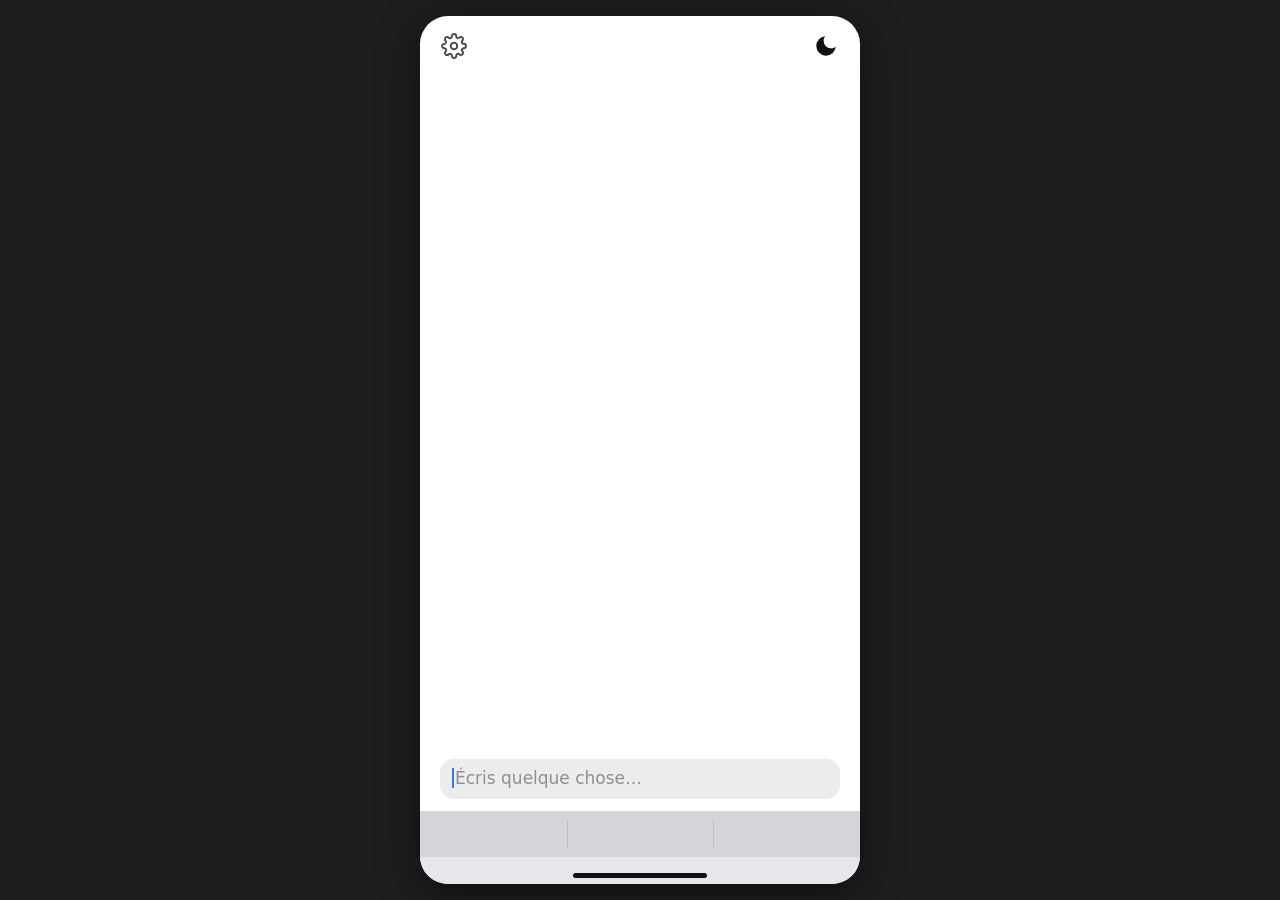
==== keyboard/index.html @ cfa55ed8 "feat(keyboard): add web keyboard app" ====
<!doctype html>
<html lang="fr">
<head>
  <meta charset="utf-8">
  <meta name="viewport" content="width=device-width, initial-scale=1, viewport-fit=cover, user-scalable=no">
  <title>Clavier prédictif n-gramme</title>
  <meta name="description" content="Prédiction du mot suivant en français avec un modèle n-gramme Kneser-Ney, 100 % hors-ligne dans le navigateur.">
  <meta name="theme-color" content="#ffffff">
  <link rel="manifest" href="manifest.webmanifest">
  <link rel="icon" href="icons/icon.svg" type="image/svg+xml">
  <link rel="apple-touch-icon" href="icons/icon-192.png">
  <link rel="stylesheet" href="css/style.css">
  <script>
    // apply the saved theme before the first paint (no flash)
    try {
      const pref = localStorage.getItem("ngram-theme") || "auto";
      const dark = pref === "dark" || (pref === "auto" && matchMedia("(prefers-color-scheme: dark)").matches);
      document.documentElement.dataset.theme = dark ? "dark" : "light";
    } catch { /* storage blocked: light theme */ }
  </script>
</head>
<body>
  <div class="phone" id="phone">
    <header class="top">
      <button type="button" id="btn-settings" class="icon" aria-label="Réglages">
        <svg viewBox="0 0 24 24" fill="none" stroke="currentColor" stroke-width="1.8" stroke-linecap="round" stroke-linejoin="round" aria-hidden="true"><circle cx="12" cy="12" r="3"/><path d="M19.4 15a1.65 1.65 0 0 0 .33 1.82l.06.06a2 2 0 0 1 0 2.83 2 2 0 0 1-2.83 0l-.06-.06a1.65 1.65 0 0 0-1.82-.33 1.65 1.65 0 0 0-1 1.51V21a2 2 0 0 1-2 2 2 2 0 0 1-2-2v-.09A1.65 1.65 0 0 0 9 19.4a1.65 1.65 0 0 0-1.82.33l-.06.06a2 2 0 0 1-2.83 0 2 2 0 0 1 0-2.83l.06-.06a1.65 1.65 0 0 0 .33-1.82 1.65 1.65 0 0 0-1.51-1H3a2 2 0 0 1-2-2 2 2 0 0 1 2-2h.09A1.65 1.65 0 0 0 4.6 9a1.65 1.65 0 0 0-.33-1.82l-.06-.06a2 2 0 0 1 0-2.83 2 2 0 0 1 2.83 0l.06.06a1.65 1.65 0 0 0 1.82.33H9a1.65 1.65 0 0 0 1-1.51V3a2 2 0 0 1 2-2 2 2 0 0 1 2 2v.09a1.65 1.65 0 0 0 1 1.51 1.65 1.65 0 0 0 1.82-.33l.06-.06a2 2 0 0 1 2.83 0 2 2 0 0 1 0 2.83l-.06.06a1.65 1.65 0 0 0-.33 1.82V9a1.65 1.65 0 0 0 1.51 1H21a2 2 0 0 1 2 2 2 2 0 0 1-2 2h-.09a1.65 1.65 0 0 0-1.51 1z"/></svg>
      </button>
      <button type="button" id="btn-theme" class="icon" aria-label="Basculer clair / sombre">
        <svg class="i-moon" viewBox="0 0 24 24" fill="currentColor" aria-hidden="true"><path d="M21 12.8A9 9 0 1 1 11.2 3a7 7 0 0 0 9.8 9.8z"/></svg>
        <svg class="i-sun" viewBox="0 0 24 24" fill="none" stroke="currentColor" stroke-width="1.8" stroke-linecap="round" aria-hidden="true"><circle cx="12" cy="12" r="4"/><path d="M12 2v2.5M12 19.5V22M2 12h2.5M19.5 12H22M4.9 4.9l1.8 1.8M17.3 17.3l1.8 1.8M4.9 19.1l1.8-1.8M17.3 6.7l1.8-1.8"/></svg>
      </button>
    </header>

    <main id="messages" class="messages" aria-live="polite" aria-label="Messages envoyés"></main>

    <div class="composer">
      <div id="field" class="field" aria-label="Texte saisi"><span id="text" class="text"></span><i class="caret"></i><span id="placeholder" class="placeholder">Écris quelque chose…</span></div>
    </div>

    <section class="kbd" aria-label="Clavier">
      <div id="suggestions" class="sugs">
        <button type="button" class="sug" data-i="0"></button>
        <button type="button" class="sug" data-i="1"></button>
        <button type="button" class="sug" data-i="2"></button>
      </div>
      <div id="keys" class="keys"></div>
      <div class="home" aria-hidden="true"></div>
      <div id="accents" class="accents" hidden></div>
    </section>

    <div id="sheet" class="sheet" hidden>
      <div class="backdrop" data-close></div>
      <div class="panel" role="dialog" aria-modal="true" aria-label="Réglages">
        <div class="panel-head">
          <h2>Réglages</h2>
          <button type="button" class="icon small" data-close aria-label="Fermer">✕</button>
        </div>

        <h3>Apparence</h3>
        <div class="seg" id="seg-theme" role="group" aria-label="Thème">
          <button type="button" data-theme-pref="auto">Auto</button>
          <button type="button" data-theme-pref="light">Clair</button>
          <button type="button" data-theme-pref="dark">Sombre</button>
        </div>

        <h3>Modèle</h3>
        <div class="seg" id="seg-model" role="group" aria-label="Modèle">
          <button type="button" data-model="light">Léger · 5 Mo</button>
          <button type="button" data-model="standard">Standard · 11 Mo</button>
        </div>
        <dl class="facts" id="facts"></dl>

        <h3>Cette session</h3>
        <div class="stats">
          <div><b id="s-presses">0</b><span>touches</span></div>
          <div><b id="s-chars">0</b><span>caractères</span></div>
          <div class="hl"><b id="s-saved">–</b><span>économie</span></div>
          <div><b id="s-taps">0</b><span>mots cliqués</span></div>
          <div><b id="s-ms">–</b><span>par prédiction</span></div>
        </div>
        <p class="note">Économie = 1 − touches pressées / caractères écrits (chaque touche, retour arrière compris, compte pour 1 ; un clic sur une suggestion compte pour 1 touche).</p>
        <button type="button" id="reset" class="wide">Effacer la conversation et les compteurs</button>
      </div>
    </div>

    <div id="loading" class="loading" hidden>
      <p id="loading-text">Chargement du modèle…</p>
      <div class="bar"><i id="bar"></i></div>
      <p class="hint">Une seule fois : ensuite tout fonctionne sans connexion.</p>
    </div>
  </div>
  <script type="module" src="js/app.js"></script>
</body>
</html>
---- keyboard/css/style.css ----
/* Layout and colours follow the design mockup (light and dark iOS-style keyboard). */
:root {
  color-scheme: light;
  --page: #ffffff; --text: #111111; --muted: #8e8e93; --field: #ececec;
  --kbd: #e6e7ec; --bar: #d3d5db; --divider: #b9bcc4;
  --key: #ffffff; --key-special: #adb3bf; --key-text: #111111; --key-down: #c9ccd4;
  --shift-on: #ffffff; --key-shadow: 0 1px 0 rgba(0, 0, 0, .3);
  --bubble: #2f7cf6; --bubble-text: #ffffff; --accent: #2f7cf6; --line: #e3e5ea; --ok: #15803d; --ok-soft: #e1f4e8;
  --panel: #ffffff; --panel-soft: #f3f4f7; --home: #111111;
}
:root[data-theme="dark"] {
  color-scheme: dark;
  --page: #4a4a4a; --text: #ffffff; --muted: #b3b3b8; --field: #6e6e6e;
  --kbd: #2b2b2b; --bar: #2b2b2b; --divider: #4a4a4a;
  --key: #6b6b6b; --key-special: #424242; --key-text: #ffffff; --key-down: #8a8a8a;
  --shift-on: #d6d6d6; --key-shadow: 0 1px 0 rgba(0, 0, 0, .55);
  --bubble: #3b82f6; --accent: #7fb0ff; --line: #5a5a5a; --ok: #6fdc97; --ok-soft: #26402f;
  --panel: #303030; --panel-soft: #3c3c3c; --home: #ffffff;
}

* { box-sizing: border-box; -webkit-tap-highlight-color: transparent; }
html, body { margin: 0; height: 100%; background: var(--page); color: var(--text);
  font: 17px/1.35 -apple-system, BlinkMacSystemFont, "SF Pro Text", "Segoe UI", Roboto, system-ui, sans-serif; }
body { display: flex; justify-content: center; background: #1e1e1e; }
.phone { position: relative; width: 100%; max-width: 440px; height: 100dvh; background: var(--page);
  display: flex; flex-direction: column; overflow: hidden; }
@media (min-width: 600px) and (min-height: 760px) {
  .phone { height: min(100dvh - 32px, 920px); margin-top: 16px; border-radius: 28px; box-shadow: 0 10px 40px rgba(0,0,0,.5); }
}

/* top icons */
.top { display: flex; justify-content: space-between; padding: calc(10px + env(safe-area-inset-top)) 14px 0; }
.icon { appearance: none; border: 0; background: transparent; color: var(--text); width: 40px; height: 40px;
  border-radius: 50%; display: grid; place-items: center; cursor: pointer; padding: 0; }
.icon svg { width: 26px; height: 26px; }
.icon:active { background: color-mix(in srgb, var(--text) 12%, transparent); }
.icon.small { width: 32px; height: 32px; font-size: 1rem; }
:root:not([data-theme="dark"]) .i-sun, :root[data-theme="dark"] .i-moon { display: none; }
#btn-settings { opacity: .75; }

/* sent messages */
.messages { flex: 1 1 0; min-height: 0; overflow-y: auto; padding: 8px 16px; display: flex; flex-direction: column;
  justify-content: flex-end; gap: 6px; }
.msg { align-self: flex-end; max-width: 80%; background: var(--bubble); color: var(--bubble-text); padding: 8px 13px;
  border-radius: 18px 18px 4px 18px; white-space: pre-wrap; word-break: break-word; }

/* input field, just above the suggestion bar */
.composer { padding: 8px 20px 12px; }
.field { min-height: 40px; max-height: 120px; overflow-y: auto; background: var(--field); border-radius: 14px;
  padding: 8px 12px; display: block; white-space: pre-wrap; word-break: break-word; line-height: 1.4; }
.caret { display: inline-block; width: 2px; height: 1.15em; background: var(--accent); vertical-align: text-bottom;
  margin-right: 1px; animation: blink 1s steps(1) infinite; }
@keyframes blink { 50% { opacity: 0; } }
.placeholder { color: var(--muted); }
.field.filled .placeholder { display: none; }

/* keyboard */
.kbd { position: relative; background: var(--kbd); padding-bottom: calc(6px + env(safe-area-inset-bottom)); user-select: none;
  -webkit-user-select: none; touch-action: none; }
.sugs { display: grid; grid-template-columns: repeat(3, 1fr); background: var(--bar); height: 46px; }
.sug { appearance: none; border: 0; background: transparent; color: var(--text); font: inherit; font-size: 1.05rem;
  padding: 0 8px; cursor: pointer; overflow: hidden; text-overflow: ellipsis; white-space: nowrap;
  border-left: 1px solid var(--divider); margin: 9px 0; }
.sug:first-child { border-left: 0; }
.sug:active { opacity: .55; }
.keys { padding: 8px 4px 0; display: flex; flex-direction: column; gap: 11px; }
.row { display: flex; gap: 6px; justify-content: center; }
.key { appearance: none; border: 0; border-radius: 6px; background: var(--key); color: var(--key-text); font: inherit;
  font-size: 1.4rem; height: 46px; flex: 1 1 0; min-width: 0; padding: 0; box-shadow: var(--key-shadow); cursor: pointer;
  display: grid; place-items: center; touch-action: none; }
.key.down { background: var(--key-down); }
.key.special { background: var(--key-special); font-size: 1rem; flex: 1.5 1 0; }
.key.special.down { filter: brightness(1.2); }
.key.space { flex: 5 1 0; font-size: 1rem; background: var(--key); }
.key.wide { flex: 1.5 1 0; }
.key.spacer { visibility: hidden; box-shadow: none; flex: 1.5 1 0; }
.key.on { background: var(--shift-on); color: #111; }
.key svg { width: 22px; height: 22px; }
.home { width: 134px; height: 5px; border-radius: 3px; background: var(--home); margin: 8px auto 0; }
@media (display-mode: standalone) { .home { display: none; } }
@media (max-height: 700px) { .key { height: 40px; } .keys { gap: 8px; } }

/* long-press accents */
.accents { position: absolute; z-index: 4; display: flex; gap: 2px; padding: 6px; background: var(--key); color: var(--key-text);
  border-radius: 10px; box-shadow: 0 4px 16px rgba(0,0,0,.35); }
.accents[hidden] { display: none; }
.acc { min-width: 36px; height: 46px; display: grid; place-items: center; font-size: 1.5rem; border-radius: 7px; }
.acc.sel { background: var(--accent); color: #fff; }

/* settings sheet */
.sheet { position: absolute; inset: 0; z-index: 6; display: flex; flex-direction: column; justify-content: flex-end; }
.sheet[hidden] { display: none; }
.backdrop { position: absolute; inset: 0; background: rgba(0, 0, 0, .45); }
.panel { position: relative; background: var(--panel); border-radius: 18px 18px 0 0; padding: 14px 18px calc(18px + env(safe-area-inset-bottom));
  max-height: 88%; overflow-y: auto; box-shadow: 0 -6px 30px rgba(0,0,0,.35); }
.panel-head { display: flex; justify-content: space-between; align-items: center; }
h2 { margin: 0; font-size: 1.2rem; }
h3 { margin: 18px 0 8px; font-size: .78rem; text-transform: uppercase; letter-spacing: .06em; color: var(--muted); font-weight: 600; }
.seg { display: flex; background: var(--panel-soft); border-radius: 10px; padding: 3px; gap: 3px; }
.seg button { flex: 1; appearance: none; border: 0; background: transparent; color: var(--text); font: inherit; font-size: .9rem;
  padding: 8px 6px; border-radius: 8px; cursor: pointer; }
.seg button.on { background: var(--accent); color: #fff; font-weight: 600; }
.facts { margin: 10px 0 0; display: grid; grid-template-columns: auto 1fr; gap: 4px 12px; font-size: .86rem; }
.facts dt { color: var(--muted); }
.facts dd { margin: 0; text-align: right; font-variant-numeric: tabular-nums; }
.facts dd.ok { color: var(--ok); font-weight: 600; }
.stats { display: grid; grid-template-columns: repeat(3, 1fr); gap: 8px; }
.stats div { background: var(--panel-soft); border-radius: 10px; padding: 8px 4px; text-align: center; display: flex; flex-direction: column; }
.stats b { font-size: 1.1rem; font-variant-numeric: tabular-nums; }
.stats span { font-size: .68rem; color: var(--muted); }
.stats .hl { background: var(--ok-soft); }
.stats .hl b { color: var(--ok); }
.note { color: var(--muted); font-size: .76rem; margin: 8px 0 0; }
.wide { width: 100%; margin-top: 16px; appearance: none; border: 1px solid var(--line); background: transparent; color: var(--accent);
  font: inherit; padding: 10px; border-radius: 10px; cursor: pointer; }

/* loading */
.loading { position: absolute; inset: 0; z-index: 9; background: var(--page); display: flex; flex-direction: column; align-items: center;
  justify-content: center; gap: 12px; padding: 24px; text-align: center; }
.loading[hidden] { display: none; }
.bar { width: min(280px, 80%); height: 8px; background: var(--field); border-radius: 99px; overflow: hidden; }
.bar i { display: block; height: 100%; width: 0; background: var(--accent); transition: width .15s; }
.hint { color: var(--muted); font-size: .85rem; margin: 0; }
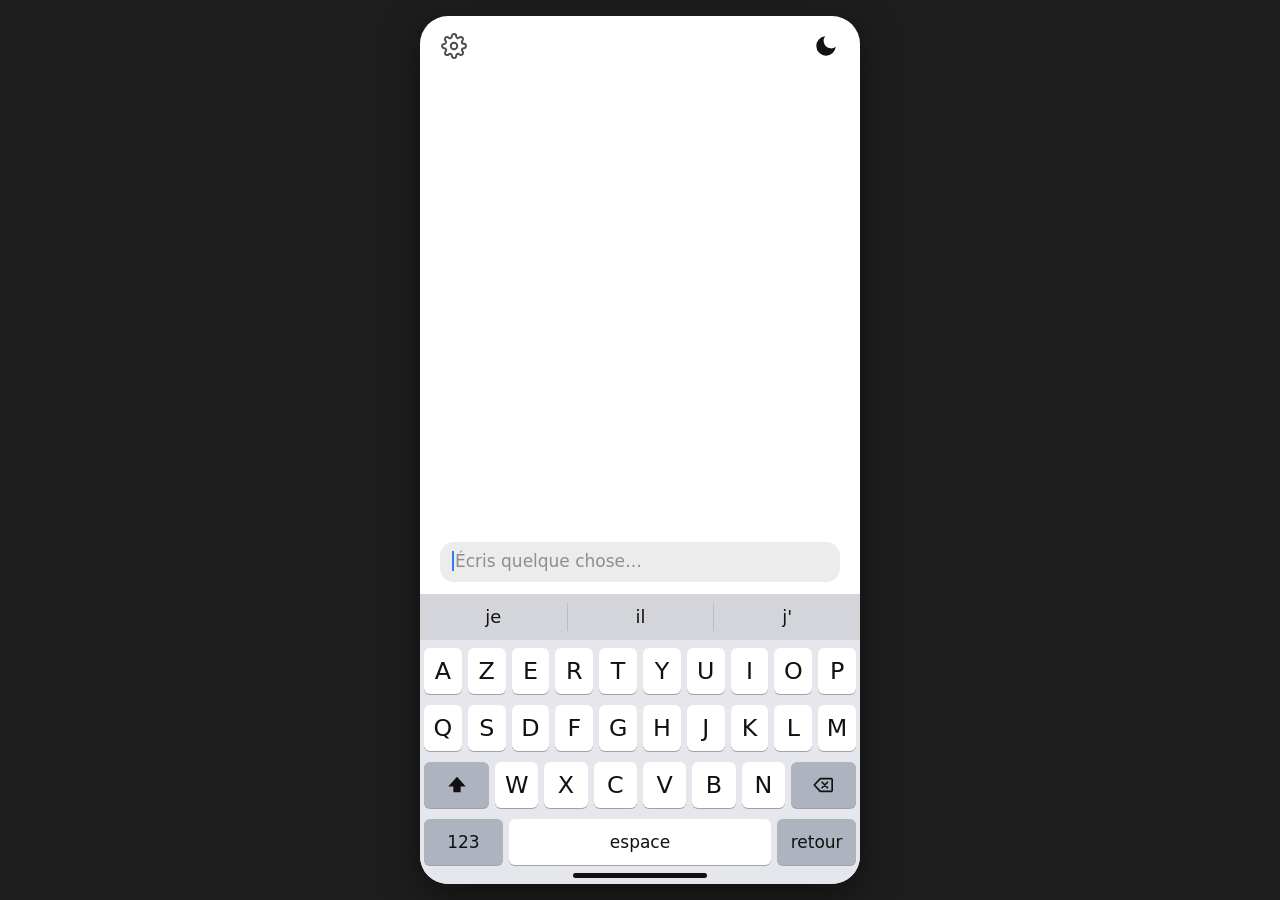
==== commit f1093ee0: "feat(keyboard): slide the active pill in segmented controls Single pill positioned from JS under the" ====
--- a/keyboard/index.html
+++ b/keyboard/index.html
@@ -58,6 +58,7 @@
 
         <h3>Apparence</h3>
         <div class="seg" id="seg-theme" role="group" aria-label="Thème">
+          <i class="thumb" aria-hidden="true"></i>
           <button type="button" data-theme-pref="auto">Auto</button>
           <button type="button" data-theme-pref="light">Clair</button>
           <button type="button" data-theme-pref="dark">Sombre</button>
@@ -65,6 +66,7 @@
 
         <h3>Modèle</h3>
         <div class="seg" id="seg-model" role="group" aria-label="Modèle">
+          <i class="thumb" aria-hidden="true"></i>
           <button type="button" data-model="light">Léger · 5 Mo</button>
           <button type="button" data-model="standard">Standard · 11 Mo</button>
         </div>
--- a/keyboard/css/style.css
+++ b/keyboard/css/style.css
@@ -90,16 +90,34 @@
 /* settings sheet */
 .sheet { position: absolute; inset: 0; z-index: 6; display: flex; flex-direction: column; justify-content: flex-end; }
 .sheet[hidden] { display: none; }
-.backdrop { position: absolute; inset: 0; background: rgba(0, 0, 0, .45); }
+.backdrop { position: absolute; inset: 0; background: rgba(0, 0, 0, .45); opacity: 0; transition: opacity 200ms ease; }
 .panel { position: relative; background: var(--panel); border-radius: 18px 18px 0 0; padding: 14px 18px calc(18px + env(safe-area-inset-bottom));
-  max-height: 88%; overflow-y: auto; box-shadow: 0 -6px 30px rgba(0,0,0,.35); }
+  max-height: 88%; overflow-y: auto; box-shadow: 0 -6px 30px rgba(0,0,0,.35);
+  /* closed state = exit timing: short and snappy (the system is responding) */
+  transform: translateY(100%); transition: transform 240ms cubic-bezier(.23, 1, .32, 1); will-change: transform; }
+/* open state = enter timing: iOS-like drawer curve */
+.sheet.open .backdrop { opacity: 1; transition-duration: 350ms; }
+.sheet.open .panel { transform: none; transition: transform 450ms cubic-bezier(.32, .72, 0, 1); }
+@media (prefers-reduced-motion: reduce) {
+  .panel { transform: none; opacity: 0; transition: opacity 150ms ease; }
+  .sheet.open .panel { opacity: 1; transition: opacity 200ms ease; }
+}
+/* press feedback on controls (not on the keys: they are hit hundreds of times) */
+.seg button, .wide, .icon { transition: transform 160ms ease-out, background-color 150ms ease, color 150ms ease; }
+.seg button:active, .wide:active { transform: scale(.97); }
+.icon:active { transform: scale(.92); }
 .panel-head { display: flex; justify-content: space-between; align-items: center; }
 h2 { margin: 0; font-size: 1.2rem; }
 h3 { margin: 18px 0 8px; font-size: .78rem; text-transform: uppercase; letter-spacing: .06em; color: var(--muted); font-weight: 600; }
-.seg { display: flex; background: var(--panel-soft); border-radius: 10px; padding: 3px; gap: 3px; }
+.seg { position: relative; display: flex; background: var(--panel-soft); border-radius: 10px; padding: 3px; gap: 3px; }
 .seg button { flex: 1; appearance: none; border: 0; background: transparent; color: var(--text); font: inherit; font-size: .9rem;
-  padding: 8px 6px; border-radius: 8px; cursor: pointer; }
-.seg button.on { background: var(--accent); color: #fff; font-weight: 600; }
+  padding: 8px 6px; border-radius: 8px; cursor: pointer; position: relative; z-index: 1; }
+.seg button.on { color: #fff; font-weight: 600; }
+/* the blue pill slides under the buttons (position set from JS) */
+.thumb { position: absolute; top: 3px; bottom: 3px; left: 0; width: var(--w, 0); transform: translateX(var(--x, 0)); background: var(--accent);
+  border-radius: 8px; transition: transform 300ms cubic-bezier(.32, .72, 0, 1), width 300ms cubic-bezier(.32, .72, 0, 1); }
+.thumb.snap { transition: none; }
+@media (prefers-reduced-motion: reduce) { .thumb { transition: none; } }
 .facts { margin: 10px 0 0; display: grid; grid-template-columns: auto 1fr; gap: 4px 12px; font-size: .86rem; }
 .facts dt { color: var(--muted); }
 .facts dd { margin: 0; text-align: right; font-variant-numeric: tabular-nums; }
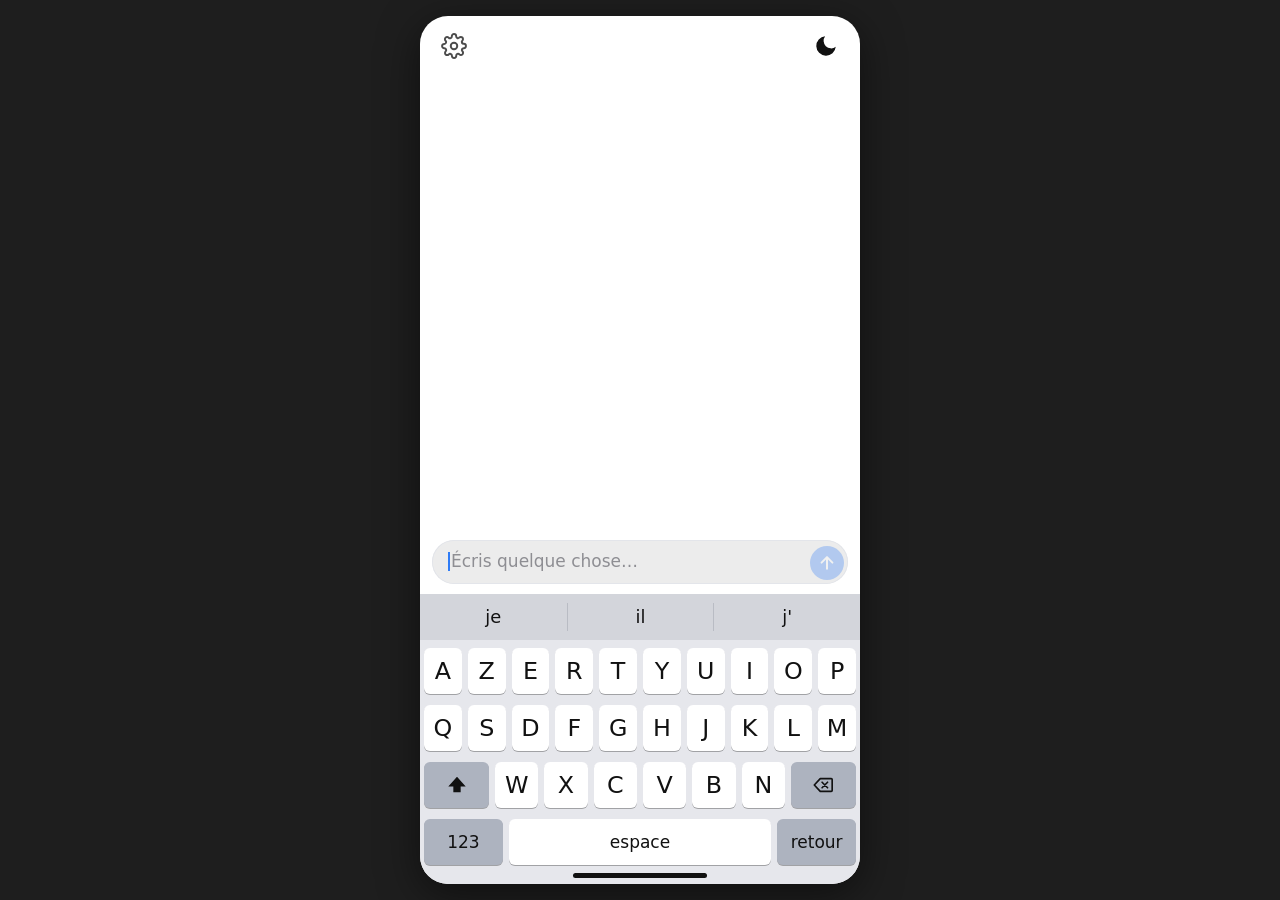
==== commit 6a9a0a52: "feat(keyboard): redesign the text field with a send button Pill-shaped field with a built-in send bu" ====
--- a/keyboard/index.html
+++ b/keyboard/index.html
@@ -8,7 +8,10 @@
   <meta name="theme-color" content="#ffffff">
   <link rel="manifest" href="manifest.webmanifest">
   <link rel="icon" href="icons/icon.svg" type="image/svg+xml">
-  <link rel="apple-touch-icon" href="icons/icon-192.png">
+  <link rel="apple-touch-icon" href="icons/apple-touch-icon.png">
+  <meta name="apple-mobile-web-app-capable" content="yes">
+  <meta name="mobile-web-app-capable" content="yes">
+  <meta name="apple-mobile-web-app-title" content="n-gram">
   <link rel="stylesheet" href="css/style.css">
   <script>
     // apply the saved theme before the first paint (no flash)
@@ -34,7 +37,12 @@
     <main id="messages" class="messages" aria-live="polite" aria-label="Messages envoyés"></main>
 
     <div class="composer">
-      <div id="field" class="field" aria-label="Texte saisi"><span id="text" class="text"></span><i class="caret"></i><span id="placeholder" class="placeholder">Écris quelque chose…</span></div>
+      <div class="compose-box">
+        <div id="field" class="field" aria-label="Texte saisi"><span id="text" class="text"></span><i class="caret"></i><span id="placeholder" class="placeholder">Écris quelque chose…</span></div>
+        <button type="button" id="btn-send" class="send" aria-label="Envoyer" disabled>
+          <svg viewBox="0 0 24 24" fill="none" stroke="currentColor" stroke-width="2.4" stroke-linecap="round" stroke-linejoin="round" aria-hidden="true"><path d="M12 19V5M5.5 11.5 12 5l6.5 6.5"/></svg>
+        </button>
+      </div>
     </div>
 
     <section class="kbd" aria-label="Clavier">
@@ -46,14 +54,18 @@
       <div id="keys" class="keys"></div>
       <div class="home" aria-hidden="true"></div>
       <div id="accents" class="accents" hidden></div>
+      <div id="pop" class="pop" hidden aria-hidden="true"></div>
     </section>
 
     <div id="sheet" class="sheet" hidden>
       <div class="backdrop" data-close></div>
       <div class="panel" role="dialog" aria-modal="true" aria-label="Réglages">
-        <div class="panel-head">
-          <h2>Réglages</h2>
-          <button type="button" class="icon small" data-close aria-label="Fermer">✕</button>
+        <div class="panel-grip">
+          <i class="grabber" aria-hidden="true"></i>
+          <div class="panel-head">
+            <h2>Réglages</h2>
+            <button type="button" class="icon small" data-close aria-label="Fermer">✕</button>
+          </div>
         </div>
 
         <h3>Apparence</h3>
@@ -62,6 +74,12 @@
           <button type="button" data-theme-pref="auto">Auto</button>
           <button type="button" data-theme-pref="light">Clair</button>
           <button type="button" data-theme-pref="dark">Sombre</button>
+        </div>
+
+        <div id="install" hidden>
+          <h3>Application</h3>
+          <button type="button" id="btn-install" class="wide primary">Installer l'application</button>
+          <p class="note" id="install-note"></p>
         </div>
 
         <h3>Modèle</h3>
--- a/keyboard/css/style.css
+++ b/keyboard/css/style.css
@@ -45,9 +45,18 @@
   border-radius: 18px 18px 4px 18px; white-space: pre-wrap; word-break: break-word; }
 
 /* input field, just above the suggestion bar */
-.composer { padding: 8px 20px 12px; }
-.field { min-height: 40px; max-height: 120px; overflow-y: auto; background: var(--field); border-radius: 14px;
-  padding: 8px 12px; display: block; white-space: pre-wrap; word-break: break-word; line-height: 1.4; }
+.composer { padding: 6px 12px 10px; }
+.compose-box { display: flex; align-items: flex-end; gap: 8px; background: var(--field); border-radius: 22px; padding: 4px 4px 4px 16px;
+  box-shadow: inset 0 0 0 1px var(--line); transition: box-shadow 150ms ease; }
+.compose-box.filled { box-shadow: inset 0 0 0 1.5px var(--accent); }
+.field { flex: 1 1 0; min-width: 0; min-height: 34px; max-height: 110px; overflow-y: auto; padding: 6px 0; display: block; white-space: pre-wrap;
+  word-break: break-word; line-height: 1.4; scrollbar-width: none; }
+.field::-webkit-scrollbar { display: none; }
+.send { flex: none; width: 34px; height: 34px; border-radius: 50%; border: 0; padding: 0; display: grid; place-items: center; cursor: pointer;
+  background: var(--accent); color: #fff; transition: transform 160ms ease-out, opacity 150ms ease; }
+.send svg { width: 20px; height: 20px; }
+.send:disabled { opacity: .3; cursor: default; }
+.send:not(:disabled):active { transform: scale(.9); }
 .caret { display: inline-block; width: 2px; height: 1.15em; background: var(--accent); vertical-align: text-bottom;
   margin-right: 1px; animation: blink 1s steps(1) infinite; }
 @keyframes blink { 50% { opacity: 0; } }
@@ -77,8 +86,14 @@
 .key.on { background: var(--shift-on); color: #111; }
 .key svg { width: 22px; height: 22px; }
 .home { width: 134px; height: 5px; border-radius: 3px; background: var(--home); margin: 8px auto 0; }
-@media (display-mode: standalone) { .home { display: none; } }
+/* the page draws its own home bar only on desktop, where it is shown as a phone; real phones have the real one */
+@media (display-mode: standalone), (hover: none) { .home { display: none; } }
 @media (max-height: 700px) { .key { height: 40px; } .keys { gap: 8px; } }
+
+/* key preview bubble (iOS style): shown above the pressed key, no animation (keys are hit hundreds of times) */
+.pop { position: absolute; z-index: 5; pointer-events: none; display: grid; place-items: center; height: 58px; background: var(--key);
+  color: var(--key-text); font-size: 2rem; border-radius: 10px; box-shadow: 0 3px 12px rgba(0,0,0,.35); }
+.pop[hidden] { display: none; }
 
 /* long-press accents */
 .accents { position: absolute; z-index: 4; display: flex; gap: 2px; padding: 6px; background: var(--key); color: var(--key-text);
@@ -106,6 +121,9 @@
 .seg button, .wide, .icon { transition: transform 160ms ease-out, background-color 150ms ease, color 150ms ease; }
 .seg button:active, .wide:active { transform: scale(.97); }
 .icon:active { transform: scale(.92); }
+/* drag handle: the sheet can be pulled down from here (the rest of the panel scrolls) */
+.panel-grip { touch-action: none; user-select: none; -webkit-user-select: none; cursor: grab; }
+.grabber { display: block; width: 36px; height: 5px; border-radius: 3px; background: var(--line); margin: -6px auto 8px; }
 .panel-head { display: flex; justify-content: space-between; align-items: center; }
 h2 { margin: 0; font-size: 1.2rem; }
 h3 { margin: 18px 0 8px; font-size: .78rem; text-transform: uppercase; letter-spacing: .06em; color: var(--muted); font-weight: 600; }
@@ -118,8 +136,9 @@
   border-radius: 8px; transition: transform 300ms cubic-bezier(.32, .72, 0, 1), width 300ms cubic-bezier(.32, .72, 0, 1); }
 .thumb.snap { transition: none; }
 @media (prefers-reduced-motion: reduce) { .thumb { transition: none; } }
-.facts { margin: 10px 0 0; display: grid; grid-template-columns: auto 1fr; gap: 4px 12px; font-size: .86rem; }
-.facts dt { color: var(--muted); }
+.facts { margin: 10px 0 0; display: flex; flex-direction: column; gap: 4px; font-size: .86rem; }
+.facts > div { display: flex; justify-content: space-between; align-items: baseline; gap: 12px; }
+.facts dt { color: var(--muted); flex: none; }
 .facts dd { margin: 0; text-align: right; font-variant-numeric: tabular-nums; }
 .facts dd.ok { color: var(--ok); font-weight: 600; }
 .stats { display: grid; grid-template-columns: repeat(3, 1fr); gap: 8px; }
@@ -132,6 +151,11 @@
 .wide { width: 100%; margin-top: 16px; appearance: none; border: 1px solid var(--line); background: transparent; color: var(--accent);
   font: inherit; padding: 10px; border-radius: 10px; cursor: pointer; }
 
+.wide.primary { margin-top: 0; background: var(--accent); border-color: var(--accent); color: #fff; font-weight: 600; }
+.wide.primary[hidden] { display: none; }
+.note b { color: var(--text); font-weight: 600; }
+.share-i { width: 1.1em; height: 1.1em; vertical-align: -.2em; }
+
 /* loading */
 .loading { position: absolute; inset: 0; z-index: 9; background: var(--page); display: flex; flex-direction: column; align-items: center;
   justify-content: center; gap: 12px; padding: 24px; text-align: center; }
